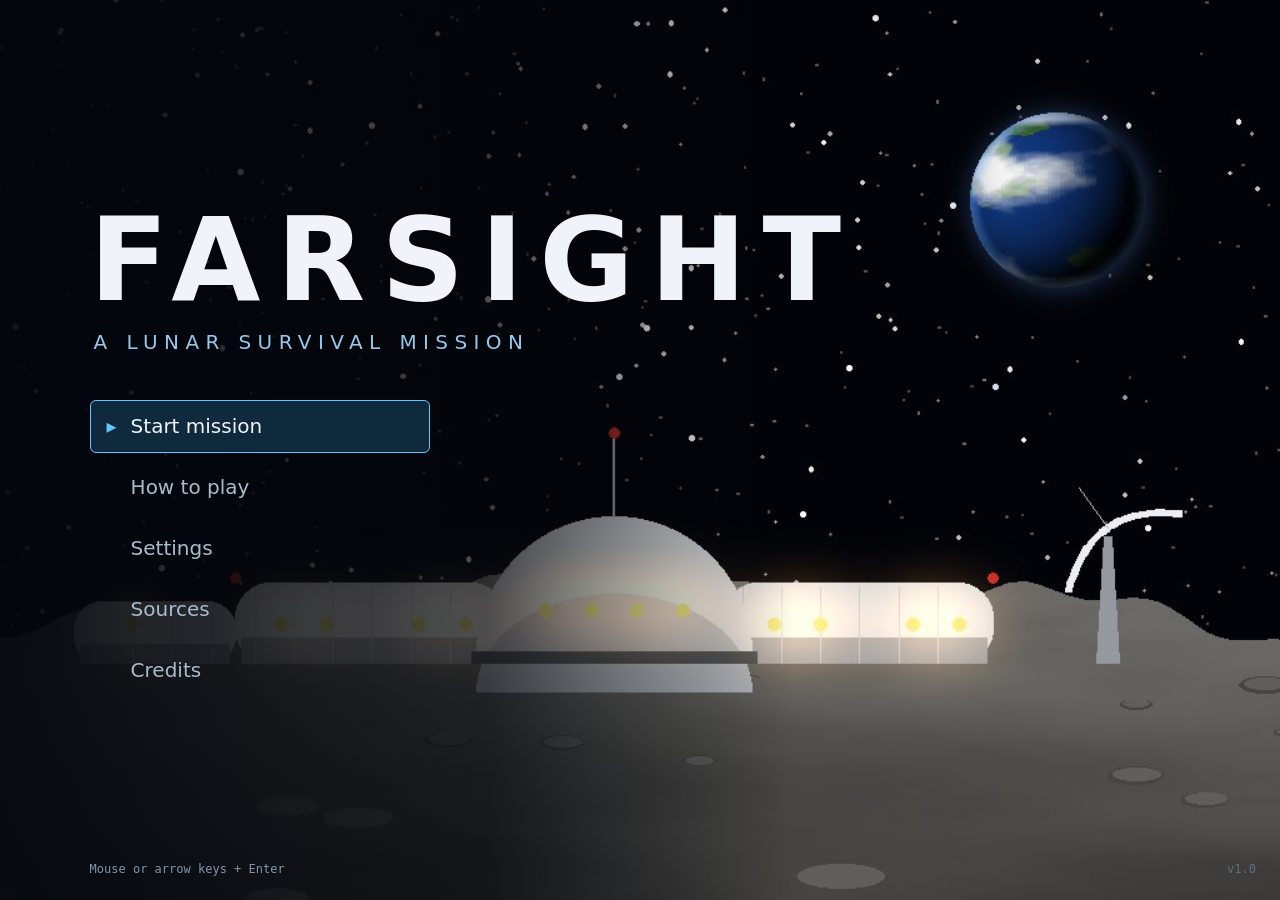
==== index.html @ a3087735 "Initial commit" ====
<!doctype html><html lang="en"><head><meta charset="utf-8"><title>Farsight</title>
<meta name="viewport" content="width=device-width,initial-scale=1"><link rel="icon" href="data:,">
<style>
:root{--bg:#0b1020;--ink:#eef2ff;--ok:#4ade80;--warn:#fbbf24;--bad:#f87171;--pan:#101a33cc}
*{box-sizing:border-box}body{margin:0;overflow:hidden;background:var(--bg);color:var(--ink);font:600 16px/1.3 "Trebuchet MS",system-ui,sans-serif}
canvas{display:block}
#top{position:fixed;top:10px;left:10px;background:var(--pan);padding:8px 14px;border-radius:10px}
#meters{position:fixed;top:56px;left:10px;width:230px;background:var(--pan);padding:8px 12px;border-radius:10px}
.m{margin:6px 0}.m i{display:block;height:12px;background:#223;border-radius:6px;overflow:hidden}
.m b{display:block;height:100%;background:var(--ok)}.m b.lo{background:var(--bad)}
#obj{position:fixed;top:10px;right:10px;width:270px;background:var(--pan);padding:8px 12px;border-radius:10px;font-size:14px}
#obj h4{margin:0 0 6px}.lk{opacity:.5}.ok{color:var(--ok)}
#cross{position:fixed;left:50%;top:50%;transform:translate(-50%,-50%);opacity:.7;pointer-events:none}
#prompt{position:fixed;left:50%;top:56%;transform:translateX(-50%);background:var(--pan);padding:6px 14px;border-radius:8px;display:none}
#msg{position:fixed;left:50%;bottom:90px;transform:translateX(-50%);background:var(--pan);padding:8px 16px;border-radius:8px;display:none}
#toast{position:fixed;left:50%;bottom:20px;transform:translateX(-50%);width:min(620px,92vw);background:#1b2547ee;padding:10px 16px;border-radius:10px;display:none;font-size:15px}
#toast a,#sources a{color:#93c5fd}
#where{position:fixed;top:10px;left:50%;transform:translateX(-50%);background:var(--pan);padding:6px 16px;border-radius:10px;font-size:15px;letter-spacing:.04em;pointer-events:none}
#map{position:fixed;right:10px;bottom:10px;width:190px;height:190px;background:#0a1226cc;border-radius:12px;display:block}
#visor{position:fixed;inset:0;pointer-events:none;display:none;background:radial-gradient(ellipse at 50% 46%,rgba(0,0,0,0) 56%,rgba(6,10,20,.55) 78%,rgba(2,4,8,.94) 100%);box-shadow:inset 0 0 90px 30px rgba(0,0,0,.55)}
#visor i{position:absolute;left:50%;bottom:4%;transform:translateX(-50%);font:600 13px/1 monospace;color:#9fd8ff;letter-spacing:.12em;background:#06101acc;padding:5px 12px;border-radius:8px;font-style:normal}
#spe{position:fixed;inset:0;background:#ff1a1a33;pointer-events:none;display:none}
#sources{position:fixed;inset:8% 12%;background:#0b1020f2;padding:18px;border-radius:12px;overflow:auto;display:none;font-size:14px}
#overlay{position:fixed;inset:0;background:#05080fee;display:flex;align-items:center;justify-content:center;text-align:center;padding:20px}
#overlay>div{max-width:560px}#overlay h1{margin:0 0 8px;font-size:44px}
button{font:inherit;padding:12px 26px;border:0;border-radius:10px;background:var(--ok);color:#052;cursor:pointer;margin-top:14px}
</style>
<link rel="stylesheet" href="css/minigames.css">
<link rel="stylesheet" href="css/screens.css">
<link rel="stylesheet" href="css/cards.css">
<script type="importmap">{"imports":{"three":"./vendor/three.module.js","cannon-es":"./vendor/cannon-es.js"}}</script>
</head><body>
<div id="top"></div><div id="meters"></div><div id="obj"></div><div id="cross">+</div>
<div id="where"></div><canvas id="map" width="380" height="380"></canvas><div id="visor"><i>EVA · SUIT ON · NO AIR OUTSIDE</i></div><div id="prompt"></div><div id="msg"></div><div id="toast"></div><div id="spe"></div><div id="sources"></div><div id="overlay"></div>
<div id="title"><h1>FARSIGHT</h1><div class="ts-sub">A LUNAR SURVIVAL MISSION</div>
 <div class="ts-menu"><button data-act="start" type="button">Start mission</button><button data-act="how" type="button">How to play</button><button data-act="settings" type="button">Settings</button><button data-act="sources" type="button">Sources</button><button data-act="credits" type="button">Credits</button></div>
 <div class="ts-panel"></div><div class="ts-foot">Mouse or arrow keys + Enter</div><div class="ts-ver">v1.0</div></div>
<div id="icard"><div class="ic-box"><div class="ic-head"><span class="ic-code"></span><button class="ic-x" type="button" title="Close (Esc)">✕</button></div><div class="ic-body"><div class="ic-text"></div><div class="ic-img"><canvas width="360" height="440"></canvas></div></div></div></div>
<div id="sleepfx"></div>
<div id="cine"><video id="cine-v" playsinline muted preload="auto"></video><button id="cine-skip" type="button">Skip ▸</button><div id="cine-hint">Esc / Space to skip</div></div>
<script type="module" src="src/main.js"></script></body></html>
---- css/minigames.css ----
/* Maintenance minigames: one visual language for every panel. */
#mg{position:fixed;inset:0;display:none;align-items:flex-start;justify-content:center;padding:58px 12px 12px;background:rgba(2,5,10,.45);z-index:40;
 font:500 14px/1.35 system-ui,"Segoe UI",Roboto,sans-serif;color:#dfe8f2;user-select:none}
#mg.open{display:flex}
.mg-panel{position:relative;width:min(900px,96vw);max-height:calc(100vh - 70px);display:flex;flex-direction:column;background:linear-gradient(#0c1521,#080e17);
 border:1px solid #23415c;border-radius:6px;box-shadow:0 24px 70px rgba(0,0,0,.65);overflow:hidden;animation:mgIn .18s ease-out}
@keyframes mgIn{from{opacity:0;transform:translateY(8px)}to{opacity:1;transform:none}}
.mg-head{display:flex;align-items:center;gap:14px;padding:10px 14px;border-bottom:1px solid #1b3047;background:#0a1622}
.mg-code{font:600 11px/1 ui-monospace,Consolas,monospace;color:#5ec8ff;letter-spacing:.14em;border:1px solid #23415c;padding:5px 7px;border-radius:3px}
.mg-title{font-weight:650;font-size:17px;letter-spacing:.02em}.mg-where{color:#7f97ad;font-size:12px;margin-top:2px}
.mg-x{margin-left:auto;font:600 12px/1 ui-monospace,monospace;letter-spacing:.08em;background:transparent;color:#9fb3c6;border:1px solid #2b4560;border-radius:4px;padding:8px 10px;cursor:pointer}
.mg-x:hover{color:#fff;border-color:#5ec8ff}
.mg-obj{padding:8px 14px;color:#a9bccd;border-bottom:1px solid #132436;font-size:13px}
.mg-body{padding:12px 14px;overflow:auto;flex:1;min-height:0}
.mg-foot{display:flex;align-items:center;gap:10px;padding:8px 14px;border-top:1px solid #1b3047;background:#09121b;font:12px/1.2 ui-monospace,Consolas,monospace;color:#a9bccd}
.mg-dot{width:8px;height:8px;border-radius:50%;background:#5ec8ff;box-shadow:0 0 6px #5ec8ff}
.mg-foot[data-kind=ok]{color:#5ef0a0}.mg-foot[data-kind=ok] .mg-dot{background:#5ef0a0;box-shadow:0 0 6px #5ef0a0}
.mg-foot[data-kind=warn]{color:#ffc857}.mg-foot[data-kind=warn] .mg-dot{background:#ffc857;box-shadow:none}
.mg-foot[data-kind=bad]{color:#ff6b6b}.mg-foot[data-kind=bad] .mg-dot{background:#ff6b6b;animation:mgBlink .5s steps(2) infinite}
@keyframes mgBlink{50%{opacity:.2}}
.mg-status{flex:1}.mg-bar{flex:0 0 170px;height:5px;background:#132436;border-radius:3px;overflow:hidden}.mg-bar b{display:block;height:100%;width:0;background:#5ec8ff;transition:width .3s}
.mg-done{position:absolute;inset:0;display:none;align-items:center;justify-content:center;background:rgba(5,10,16,.72)}
.mg-done.show{display:flex;animation:mgIn .25s ease-out}
.mg-done-box{text-align:center;padding:22px 34px;border:1px solid #2f6f55;background:#0a1a17;border-radius:6px;max-width:520px}
.mg-done-k{font:600 11px ui-monospace,monospace;letter-spacing:.2em;color:#5ef0a0}.mg-done-t{font-size:22px;font-weight:650;margin:6px 0}.mg-done-s{color:#a9bccd;font-size:13px}
.mg-btn{font:600 13px/1 system-ui,sans-serif;letter-spacing:.04em;padding:10px 18px;margin-top:14px;border-radius:4px;border:1px solid #2f6f8f;background:#0f2a3d;color:#dff4ff;cursor:pointer}
.mg-btn:hover:not(:disabled){border-color:#5ec8ff;background:#14364f}.mg-btn:disabled{opacity:.4;cursor:default}
.mg-btn.warn{border-color:#7a5a1c;background:#2a2010;color:#ffe2a0}
/* layout helpers */
.mg-row{display:flex;gap:14px;align-items:stretch;flex-wrap:wrap}.mg-col{display:flex;flex-direction:column;gap:10px}
.mg-card{background:#0d1824;border:1px solid #1d3349;border-radius:5px;padding:10px 12px}
.mg-k{font:600 10.5px ui-monospace,monospace;letter-spacing:.14em;color:#7f97ad;margin-bottom:6px}
.mg-mono{font-family:ui-monospace,Consolas,monospace}
svg.mg-svg{display:block;width:100%;height:auto;max-height:56vh}
.mg-click{cursor:pointer}
/* readout bars */
.mg-read{display:grid;grid-template-columns:1fr auto;gap:3px 10px;margin:6px 0}.mg-read-l{font-size:12px;color:#a9bccd}.mg-read-v{font:12px ui-monospace,monospace;color:#ffc857}
.mg-read.ok .mg-read-v{color:#5ef0a0}.mg-track{grid-column:1/3;position:relative;height:8px;background:#132436;border-radius:4px}
.mg-band{position:absolute;top:0;bottom:0;background:rgba(94,240,160,.22);border-left:1px solid #5ef0a0;border-right:1px solid #5ef0a0}
.mg-mark{position:absolute;top:-3px;width:3px;height:14px;margin-left:-1px;background:#ffc857;transition:left .08s}.mg-read.ok .mg-mark{background:#5ef0a0}
/* locked panel */
.mg-locked{max-width:520px;margin:8px auto}.mg-locked-k{font:600 11px ui-monospace,monospace;letter-spacing:.16em;color:#7f97ad;margin-bottom:8px}
.mg-req{display:flex;gap:10px;padding:7px 10px;border:1px solid #1d3349;border-radius:4px;margin:5px 0;background:#0d1824}
.mg-req span:first-child{font:700 13px ui-monospace,monospace;width:14px}.mg-req.ok{color:#8fdcb4}.mg-req.ok span:first-child{color:#5ef0a0}.mg-req.no span:first-child{color:#ff6b6b}
/* flowing lines (power, air, coolant, water) */
.mg-flow{stroke-dasharray:6 8;animation:mgFlow .7s linear infinite}@keyframes mgFlow{to{stroke-dashoffset:-14}}
.mg-flow.slow{animation-duration:1.4s}
.mg-pulse{animation:mgPulse .8s ease-in-out infinite}@keyframes mgPulse{50%{opacity:.25}}
.mg-tile{transform-box:fill-box;transform-origin:center;transition:transform .12s ease-out}
/* toggle / switch buttons (generator, coolant) */
.mg-sw{display:flex;flex-direction:column;align-items:center;gap:6px;width:92px;padding:8px 4px;border:1px solid #1d3349;border-radius:5px;background:#0d1824;cursor:pointer}
.mg-sw .lev{width:22px;height:46px;border-radius:11px;background:#132436;border:1px solid #2b4560;position:relative}
.mg-sw .lev::after{content:"";position:absolute;left:2px;right:2px;height:20px;bottom:2px;border-radius:9px;background:#566a80;transition:all .12s}
.mg-sw.on .lev::after{bottom:22px;background:#5ec8ff}.mg-sw .lbl{font:600 10.5px ui-monospace,monospace;letter-spacing:.06em;text-align:center;color:#a9bccd}
.mg-lamp{width:10px;height:10px;border-radius:50%;background:#26323f;display:inline-block}.mg-lamp.on{background:#5ef0a0;box-shadow:0 0 6px #5ef0a0}.mg-lamp.amb{background:#ffc857}.mg-lamp.bad{background:#ff6b6b;box-shadow:0 0 6px #ff6b6b}
/* drag cards (water) */
.mg-mod{width:128px;min-height:92px;padding:7px;border:1px solid #2b4560;border-radius:5px;background:#0f1d2b;cursor:grab;font-size:11.5px;touch-action:none}
.mg-mod b{display:block;font-size:12.5px;letter-spacing:.03em;color:#dfe8f2;margin-bottom:4px}.mg-mod .rm{color:#5ec8ff}.mg-mod .nd{color:#ffc857;margin-top:3px}
.mg-mod.sel{border-color:#5ec8ff;box-shadow:0 0 0 1px #5ec8ff}.mg-mod.drag{opacity:.85;position:fixed;z-index:60;pointer-events:none}
.mg-slot{width:140px;min-height:104px;border:1px dashed #2b4560;border-radius:6px;padding:5px;display:flex;align-items:center;justify-content:center;color:#566a80;font:11px ui-monospace,monospace;position:relative}
.mg-slot.hot{border-color:#5ec8ff;background:#0f2233}.mg-slot.bad{border-color:#ff6b6b;background:#2a1216}.mg-slot.good{border-color:#5ef0a0}
/* sliders */
.mg-range{width:100%;accent-color:#5ec8ff}
.mg-log{font:12px/1.45 ui-monospace,Consolas,monospace;color:#9fb3c6;height:110px;overflow:auto;background:#060c14;border:1px solid #16283a;border-radius:4px;padding:6px 8px}
.mg-log .ok{color:#5ef0a0}.mg-log .warn{color:#ffc857}.mg-log .hi{color:#5ec8ff}
.mg-steps{display:flex;gap:6px;margin-bottom:10px}.mg-step{flex:1;padding:6px 8px;border:1px solid #1d3349;border-radius:4px;font:600 10.5px ui-monospace,monospace;letter-spacing:.06em;color:#566a80}
.mg-step.cur{border-color:#5ec8ff;color:#5ec8ff}.mg-step.done{border-color:#2f6f55;color:#5ef0a0}
.mg-frag{display:inline-block;margin:4px;padding:6px 8px;border:1px solid #2b4560;border-radius:4px;background:#0f1d2b;font:12px ui-monospace,monospace;cursor:pointer}
.mg-frag.sel{border-color:#5ec8ff}.mg-frag.used{opacity:.25;pointer-events:none}
.mg-pkt{display:inline-block;margin:3px;padding:6px 8px;border:1px solid #1d3349;border-radius:4px;font:12px ui-monospace,monospace;color:#a9bccd;min-width:120px;vertical-align:top}
.mg-pkt.gap{border-style:dashed;border-color:#ffc857;color:#ffc857;cursor:pointer}.mg-pkt.bad{border-color:#ff6b6b;color:#ff6b6b}.mg-pkt.fill{border-color:#5ef0a0;color:#5ef0a0}
---- css/screens.css ----
/* Title screen and cinematics */
#title{position:fixed;inset:0;z-index:60;display:none;flex-direction:column;justify-content:center;padding:0 7vw;
 background:linear-gradient(90deg,rgba(3,6,12,.94) 0%,rgba(3,6,12,.7) 38%,rgba(3,6,12,0) 62%),url(../assets/title_bg.jpg) center/cover #03060c;
 font:500 16px/1.35 system-ui,"Segoe UI",Roboto,sans-serif;color:#dfe8f2}
#title h1{margin:0;font:800 clamp(56px,9vw,124px)/1 system-ui,"Segoe UI",sans-serif;letter-spacing:.14em;color:#f0f4fa}
#title .ts-sub{margin:10px 0 44px 4px;font-weight:300;letter-spacing:.32em;color:#96c8eb;font-size:clamp(13px,1.6vw,20px)}
.ts-menu{display:flex;flex-direction:column;gap:8px;width:min(340px,80vw)}
.ts-menu button,.ts-panel button{all:unset;cursor:pointer;padding:12px 18px 12px 40px;border:1px solid transparent;border-radius:6px;font-size:20px;color:#a9bccd;position:relative}
.ts-menu button.on{background:#0f2a3d;border-color:#5ec8ff;color:#f0f4fa}.ts-menu button.on::before{content:"▸";position:absolute;left:16px;color:#5ec8ff}
.ts-panel{display:none;width:min(560px,86vw);background:#0b1622e6;border:1px solid #23415c;border-radius:8px;padding:18px 22px;font-size:15px}
.ts-panel h2{margin:0 0 10px;font-size:20px;letter-spacing:.06em}.ts-panel p{color:#a9bccd}
.ts-panel .ts-back{margin-top:14px;padding:9px 18px;border:1px solid #2f6f8f;background:#0f2a3d;color:#dff4ff;font-size:15px}
.ts-row{display:flex;justify-content:space-between;align-items:center;padding:8px 0;border-bottom:1px solid #16283a}
.ts-row button{padding:7px 14px;border:1px solid #2f6f8f;background:#0f2a3d;color:#dff4ff;font-size:14px}.ts-note{font-size:13px}
.ts-foot{position:absolute;left:7vw;bottom:24px;font:12px ui-monospace,Consolas,monospace;color:#7f97ad}
.ts-ver{position:absolute;right:24px;bottom:24px;font:12px ui-monospace,monospace;color:#5a6e82}
#cine{position:fixed;inset:0;z-index:70;background:#000;display:none;align-items:center;justify-content:center}
#cine video{width:100%;height:100%;object-fit:contain;background:#000}
#cine-skip{all:unset;position:absolute;right:24px;bottom:22px;padding:9px 16px;border:1px solid #2b4560;border-radius:6px;background:#0a1622cc;color:#a9bccd;font:600 13px system-ui,sans-serif;cursor:pointer}
#cine-skip:hover{color:#fff;border-color:#5ec8ff}
#cine-hint{position:absolute;left:24px;bottom:28px;font:12px ui-monospace,monospace;color:#5a6e82}
---- css/cards.css ----
/* Information cards (click a machine) */
#icard{position:fixed;inset:0;z-index:45;display:none;align-items:center;justify-content:center;background:rgba(2,5,10,.45);font:500 15px/1.45 system-ui,"Segoe UI",Roboto,sans-serif}
.ic-box{width:min(740px,94vw);border:2px solid #e8eef5;border-radius:4px;overflow:hidden;box-shadow:0 20px 60px rgba(0,0,0,.6);animation:mgIn .16s ease-out}
.ic-head{display:flex;align-items:center;background:#1f74a8;color:#fff;padding:12px 16px;font-size:19px;letter-spacing:.03em}
.ic-x{all:unset;margin-left:auto;cursor:pointer;font-size:26px;line-height:1;padding:0 4px;color:#fff}.ic-x:hover{opacity:.75}
.ic-body{display:flex;min-height:300px}
.ic-text{flex:1 1 52%;background:#0f5f8f;color:#eef6fc;padding:14px 18px;border-right:2px solid #e8eef5;overflow:auto;max-height:66vh}
.ic-text h3{margin:0 0 6px;font-size:17px;font-weight:600}.ic-text p{margin:6px 0 10px}
.ic-k{font:600 11px ui-monospace,monospace;letter-spacing:.14em;color:#bfe3fa;margin-top:8px}
.ic-tags{display:flex;gap:6px;flex-wrap:wrap}.ic-tag{font:600 11px ui-monospace,monospace;border:1px solid #bfe3fa;border-radius:3px;padding:2px 6px;color:#e6f4ff}
.ic-src{font-size:12px;margin-top:8px}.ic-src a{color:#cfeaff;margin-right:8px}
.ic-img{flex:1 1 48%;background:#141a22 radial-gradient(#1e2833 1px,transparent 1px) 0 0/14px 14px;display:flex;align-items:center;justify-content:center;padding:14px}
.ic-img canvas{max-width:100%;max-height:60vh;border:1px solid #2b3a4a}
/* new-day transition */
#sleepfx{position:fixed;inset:0;z-index:38;background:#000;opacity:0;pointer-events:none;display:flex;flex-direction:column;align-items:center;justify-content:center;
 color:#e8eef5;font:300 18px system-ui,sans-serif;letter-spacing:.06em;transition:opacity .7s ease}
#sleepfx.in{opacity:1}#sleepfx.out{opacity:0}#sleepfx .sf-d{font:700 46px system-ui,sans-serif;letter-spacing:.18em;margin-bottom:8px;transition:color .4s}
#sleepfx.new .sf-d{color:#ffd68a}
/* action points badge */
#top .ap{display:inline-block;min-width:1.4em;text-align:center;border-radius:6px}
#top .ap.zero{background:#dc2626;color:#fff;padding:0 7px;box-shadow:0 0 0 2px #fca5a5;animation:apPulse 1s ease-in-out infinite}
#top .ap-hint{margin-top:5px;font-size:13px;color:#fecaca}
@keyframes apPulse{50%{box-shadow:0 0 0 5px rgba(252,165,165,.25)}}
/* wide title panel for Sources */
.ts-panel.wide{width:min(900px,92vw);max-height:74vh;overflow:auto}
.ts-panel h3{margin:16px 0 6px;font-size:16px;color:#5ec8ff}.ts-panel ul{padding-left:20px;color:#c9d6e2}.ts-panel li{margin:4px 0}
.ts-panel a{color:#93c5fd}.src-t{width:100%;border-collapse:collapse;font-size:13px}.src-t td,.src-t th{border-bottom:1px solid #16283a;padding:5px 6px;text-align:left;vertical-align:top}.src-t th{color:#7f97ad;font-weight:600}
#sources h2{margin-top:0}#sources h3{color:#93c5fd}#sources table{width:100%;border-collapse:collapse}#sources td,#sources th{border-bottom:1px solid #223;padding:4px;text-align:left}
#title .ts-panel[style*="display: block"] ~ .ts-foot{display:none}
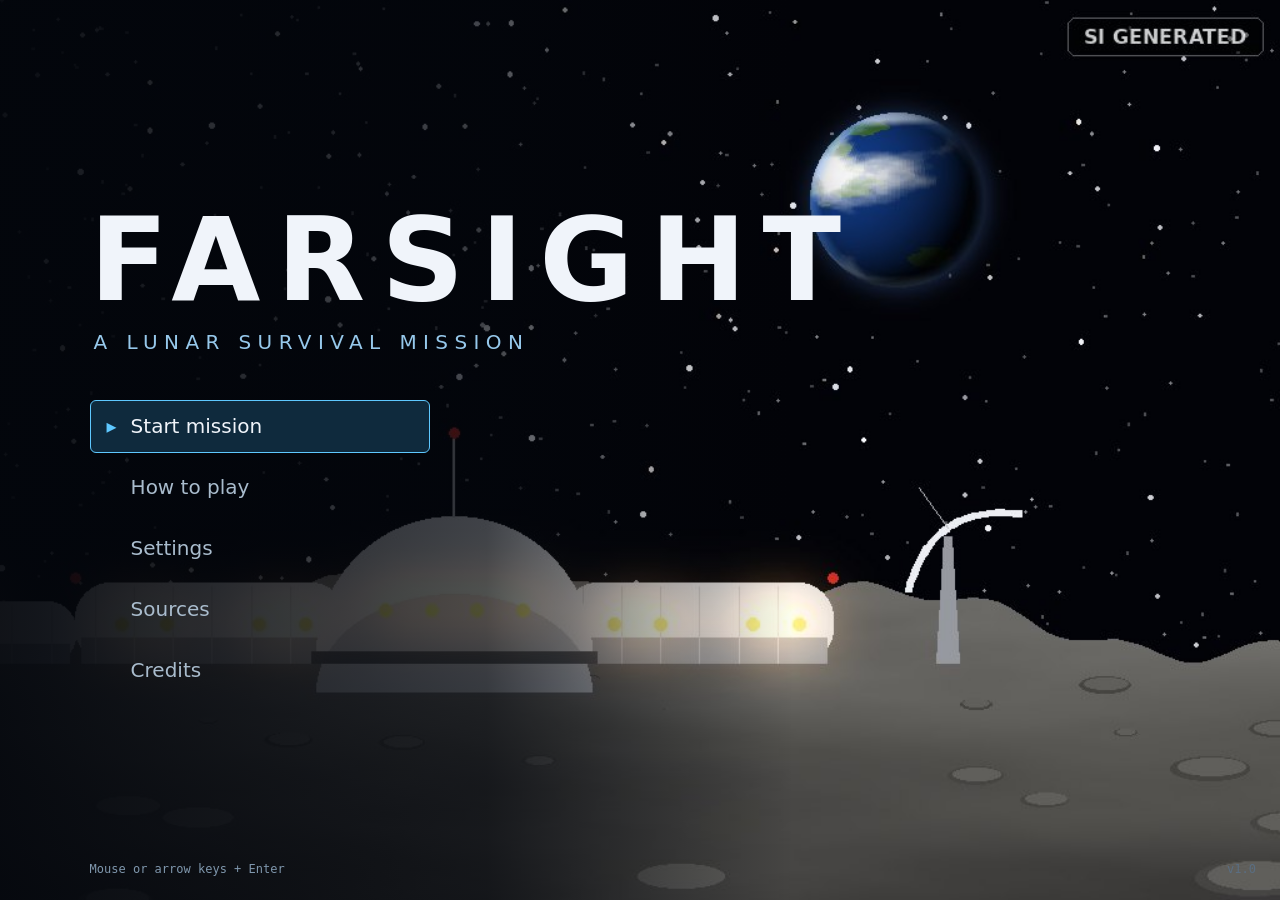
==== commit 445e0dfd: "SI disclosure" ====
--- a/index.html
+++ b/index.html
@@ -1,4 +1,7 @@
-<!doctype html><html lang="en"><head><meta charset="utf-8"><title>Farsight</title>
+<!doctype html><html lang="en"><head><meta charset="utf-8">
+<!-- SI generated: written with Claude (an AI assistant) for the Farsight team. See SI_DISCLOSURE.md. -->
+<meta name="generator" content="SI generated with Claude (an AI assistant)">
+<meta name="si-disclosure" content="Code, data, text, videos and title art in this game are SI generated with Claude (an AI assistant). See SI_DISCLOSURE.md and si-disclosure.json."><title>Farsight</title>
 <meta name="viewport" content="width=device-width,initial-scale=1"><link rel="icon" href="data:,">
 <style>
 :root{--bg:#0b1020;--ink:#eef2ff;--ok:#4ade80;--warn:#fbbf24;--bad:#f87171;--pan:#101a33cc}
--- a/css/minigames.css
+++ b/css/minigames.css
@@ -1,3 +1,4 @@
+/* SI generated: written with Claude (an AI assistant) for the Farsight team. See SI_DISCLOSURE.md. */
 /* Maintenance minigames: one visual language for every panel. */
 #mg{position:fixed;inset:0;display:none;align-items:flex-start;justify-content:center;padding:58px 12px 12px;background:rgba(2,5,10,.45);z-index:40;
  font:500 14px/1.35 system-ui,"Segoe UI",Roboto,sans-serif;color:#dfe8f2;user-select:none}
--- a/css/screens.css
+++ b/css/screens.css
@@ -1,6 +1,7 @@
+/* SI generated: written with Claude (an AI assistant) for the Farsight team. See SI_DISCLOSURE.md. */
 /* Title screen and cinematics */
 #title{position:fixed;inset:0;z-index:60;display:none;flex-direction:column;justify-content:center;padding:0 7vw;
- background:linear-gradient(90deg,rgba(3,6,12,.94) 0%,rgba(3,6,12,.7) 38%,rgba(3,6,12,0) 62%),url(../assets/title_bg.jpg) center/cover #03060c;
+ background:linear-gradient(90deg,rgba(3,6,12,.94) 0%,rgba(3,6,12,.7) 38%,rgba(3,6,12,0) 62%),url(../assets/title_bg.jpg) right top/cover no-repeat #03060c;   /* pinned top-right so the SI GENERATED watermark is never cropped */
  font:500 16px/1.35 system-ui,"Segoe UI",Roboto,sans-serif;color:#dfe8f2}
 #title h1{margin:0;font:800 clamp(56px,9vw,124px)/1 system-ui,"Segoe UI",sans-serif;letter-spacing:.14em;color:#f0f4fa}
 #title .ts-sub{margin:10px 0 44px 4px;font-weight:300;letter-spacing:.32em;color:#96c8eb;font-size:clamp(13px,1.6vw,20px)}
--- a/css/cards.css
+++ b/css/cards.css
@@ -1,3 +1,4 @@
+/* SI generated: written with Claude (an AI assistant) for the Farsight team. See SI_DISCLOSURE.md. */
 /* Information cards (click a machine) */
 #icard{position:fixed;inset:0;z-index:45;display:none;align-items:center;justify-content:center;background:rgba(2,5,10,.45);font:500 15px/1.45 system-ui,"Segoe UI",Roboto,sans-serif}
 .ic-box{width:min(740px,94vw);border:2px solid #e8eef5;border-radius:4px;overflow:hidden;box-shadow:0 20px 60px rgba(0,0,0,.6);animation:mgIn .16s ease-out}
